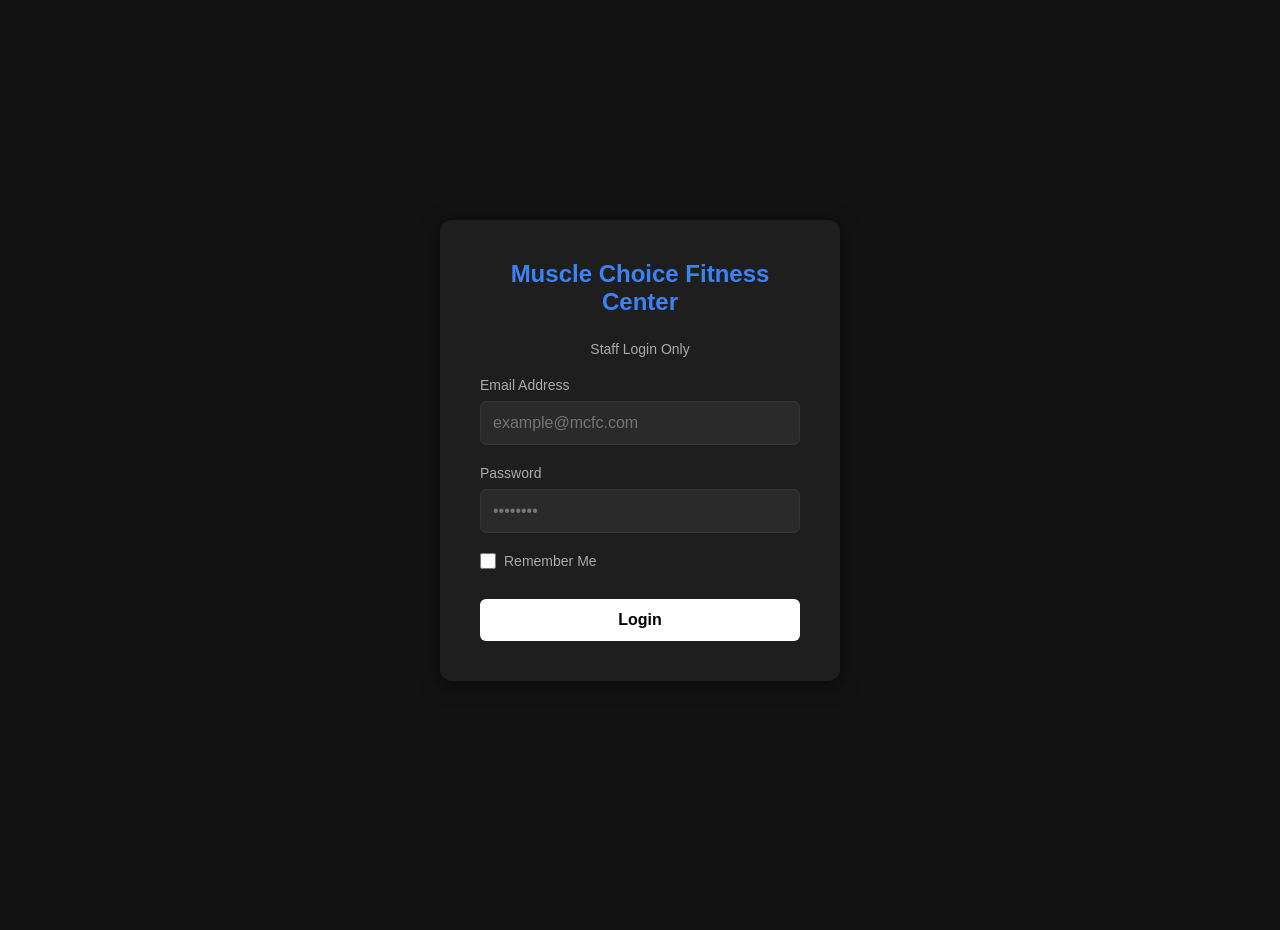
==== index.html @ f9712c8f "index.html" ====
<!DOCTYPE html>
<html lang="en">
<head>
    <meta charset="UTF-8">
    <meta name="viewport" content="width=device-width, initial-scale=1.0">
    <title>Muscle Choice Fitness Center</title>
    <style>
        :root {
            --bg-color: #121212;
            --card-bg: #1e1e1e;
            --accent-color: #3b82f6; /* Dampata nilpata kala (Blue) */
            --text-color: #ffffff;
            --text-muted: #aaaaaa;
            --border-color: #333333;
            --button-bg: #ffffff;
            --button-text: #000000;
            --danger-color: #991b1b;
        }

        * { box-sizing: border-box; margin: 0; padding: 0; font-family: 'Segoe UI', Tahoma, Geneva, Verdana, sans-serif; }
        body { background-color: var(--bg-color); color: var(--text-color); padding-bottom: 30px; }
        
        /* Login Page Styling */
        #login-page {
            display: flex; flex-direction: column; align-items: center; justify-content: center;
            height: 100vh; background-color: var(--bg-color);
        }
        .login-container {
            background-color: var(--card-bg); padding: 40px; border-radius: 12px;
            width: 100%; max-width: 400px; box-shadow: 0 4px 20px rgba(0,0,0,0.5); text-align: center;
        }
        .gym-title { color: var(--accent-color); font-size: 24px; font-weight: bold; margin-bottom: 25px; }
        .form-group { margin-bottom: 20px; text-align: left; position: relative; }
        .form-group label { display: block; margin-bottom: 8px; color: var(--text-muted); font-size: 14px; }
        .form-control {
            width: 100%; padding: 12px; background-color: #2a2a2a; border: 1px solid var(--border-color);
            border-radius: 6px; color: white; font-size: 16px;
        }
        
        /* Remember Me Styling */
        .remember-me-container {
            display: flex; align-items: center; gap: 8px; margin-bottom: 20px; text-align: left; cursor: pointer; user-select: none;
        }
        .remember-me-container input {
            accent-color: var(--accent-color); width: 16px; height: 16px; cursor: pointer;
        }
        .remember-me-container label {
            color: var(--text-muted); font-size: 14px; cursor: pointer;
        }

        .btn-block {
            width: 100%; padding: 12px; background-color: var(--button-bg); color: var(--button-text);
            border: none; border-radius: 6px; font-size: 16px; font-weight: bold; cursor: pointer; margin-top: 10px;
        }

        /* Main System Styling */
        #main-system { display: none; }
        header {
            background-color: var(--card-bg); padding: 15px 20px; display: flex;
            justify-content: space-between; align-items: center; border-bottom: 1px solid var(--border-color);
        }
        .nav-links button {
            background: none; border: none; color: var(--text-muted); font-size: 16px;
            margin-left: 20px; cursor: pointer; padding: 5px 10px;
        }
        .nav-links button.active { color: var(--accent-color); border-bottom: 2px solid var(--accent-color); font-weight: bold; }
        .logout-btn { color: #ff4d4d !important; }

        .container { max-width: 1200px; margin: 30px auto; padding: 0 20px; }
        .view-section { display: none; }
        .view-section.active { display: block; }

        /* Dashboard Grid */
        .dashboard-grid { display: grid; grid-template-columns: repeat(auto-fill, minmax(280px, 1fr)); gap: 20px; margin-top: 20px; }
        .dash-card { background-color: var(--card-bg); padding: 25px; border-radius: 10px; border: 1px solid var(--border-color); }
        .dash-card h3 { font-size: 15px; color: var(--text-muted); font-weight: 500; margin-bottom: 15px; }
        .dash-card .val { font-size: 32px; font-weight: bold; }

        /* Common Page UI */
        .page-header { display: flex; justify-content: space-between; align-items: center; margin-bottom: 20px; }
        .btn-primary { background-color: #222; color: white; border: 1px solid var(--border-color); padding: 10px 20px; border-radius: 6px; cursor: pointer; }
        .btn-primary:hover { background-color: #333; }
        
        /* Search Filters */
        .search-box { background-color: var(--card-bg); padding: 20px; border-radius: 10px; margin-bottom: 20px; display: flex; gap: 15px; flex-wrap: wrap; align-items: flex-end; }
        .search-box .filter-group { display: flex; flex-direction: column; gap: 8px; min-width: 200px; flex: 1; }
        .search-box .filter-group label { font-size: 14px; color: var(--text-muted); }
        .search-box input, .search-box select { padding: 10px; background-color: #2a2a2a; border: 1px solid var(--border-color); color: white; border-radius: 6px; width: 100%; }
        
        .btn-filter { background-color: #2a2a2a; color: white; border: 1px solid var(--border-color); padding: 10px 25px; border-radius: 6px; cursor: pointer; font-weight: bold; height: 40px; }
        .btn-filter:hover { background-color: #3a3a3a; }
        .btn-danger-block { width: 100%; padding: 12px; background-color: var(--danger-color); color: white; border: none; border-radius: 6px; font-size: 15px; font-weight: bold; cursor: pointer; margin-top: 10px; text-align: center; }
        .btn-danger-block:hover { background-color: #b91c1c; }

        /* Data Display Cards */
        .data-list { display: grid; grid-template-columns: repeat(auto-fill, minmax(340px, 1fr)); gap: 20px; margin-top: 20px; }
        .data-card { background-color: var(--card-bg); padding: 20px; border-radius: 10px; border: 1px solid var(--border-color); display: flex; gap: 15px; align-items: flex-start; }
        .data-card img { width: 90px; height: 115px; border-radius: 6px; object-fit: cover; background-color: #333; border: 1px solid var(--border-color); }
        .card-details { flex: 1; }
        
        .card-details h4.blue-title { font-size: 18px; margin-bottom: 8px; color: #60a5fa; font-weight: bold; } /* Nilpata kala */
        .data-card p { font-size: 14px; margin-bottom: 5px; color: #ffffff; }
        .data-card p b { font-weight: 600; color: #ffffff; }
        .data-card span { color: var(--text-muted); font-weight: normal; }
        
        .card-actions { display: flex; gap: 10px; margin-top: 12px; flex-wrap: wrap; }
        .btn-sm { padding: 6px 12px; font-size: 12px; font-weight: bold; border-radius: 4px; cursor: pointer; border: none; }
        .btn-edit { background-color: #333; color: white; border: 1px solid #555; }
        .btn-delete { background-color: var(--danger-color); color: white; }
        .btn-whatsapp { background-color: #25d366; color: white; } /* WhatsApp button color */

        /* Modal Popup */
        .modal { display: none; position: fixed; top: 0; left: 0; width: 100%; height: 100%; background: rgba(0,0,0,0.7); justify-content: center; align-items: center; z-index: 100; }
        .modal-content { background-color: var(--card-bg); padding: 30px; border-radius: 10px; width: 100%; max-width: 500px; max-height: 90vh; overflow-y: auto; }
        .modal-header { display: flex; justify-content: space-between; align-items: center; margin-bottom: 20px; }
        .close-modal { font-size: 24px; cursor: pointer; color: var(--text-muted); }

        /* Live Search Dropdown Suggestions */
        .search-results-box {
            position: absolute; top: 100%; left: 0; right: 0; background: #2a2a2a; 
            border: 1px solid var(--border-color); border-radius: 0 0 6px 6px; max-height: 150px; 
            overflow-y: auto; z-index: 10; display: none;
        }
        .search-item { padding: 10px; cursor: pointer; font-size: 14px; border-bottom: 1px solid #333; }
        .search-item:hover { background: var(--accent-color); color: white; }
    </style>
</head>
<body>

    <div id="login-page">
        <div class="login-container">
            <div class="gym-title">Muscle Choice Fitness Center</div>
            <p style="color: var(--text-muted); margin-bottom: 20px; font-size: 14px;">Staff Login Only</p>
            <div style="color: red; font-size: 14px; margin-bottom: 15px; display: none;" id="login-error">Invalid Email or Password!</div>
            
            <div class="form-group">
                <label>Email Address</label>
                <input type="email" id="login-email" class="form-control" placeholder="example@mcfc.com" required>
            </div>
            <div class="form-group">
                <label>Password</label>
                <input type="password" id="login-pass" class="form-control" placeholder="••••••••" required>
            </div>

            <div class="remember-me-container">
                <input type="checkbox" id="login-remember">
                <label for="login-remember">Remember Me</label>
            </div>

            <button class="btn-block" onclick="handleLogin()">Login</button>
        </div>
    </div>

    <div id="main-system">
        <header>
            <div style="font-weight: bold; font-size: 18px; color: var(--accent-color);">Muscle Choice Fitness Center</div>
            <div class="nav-links">
                <button onclick="switchView('dashboard')" id="nav-dashboard" class="active">Dashboard</button>
                <button onclick="switchView('customers')" id="nav-customers">Customers</button>
                <button onclick="switchView('memberships')" id="nav-memberships">Memberships</button>
                <button onclick="handleLogout()" class="logout-btn">Logout</button>
            </div>
        </header>

        <div class="container">
            
            <section id="view-dashboard" class="view-section active">
                <h2>Dashboard Overview</h2>
                <div class="dashboard-grid">
                    <div class="dash-card"><h3>Today's New Customers</h3><div class="val" id="dash-today-cust">0</div></div>
                    <div class="dash-card"><h3>Today's New Memberships</h3><div class="val" id="dash-today-mem">0</div></div>
                    <div class="dash-card"><h3>Today's Revenue</h3><div class="val">LKR <span id="dash-today-rev">0</span></div></div>
                    <div class="dash-card"><h3>This Month Customers</h3><div class="val" id="dash-month-cust">0</div></div>
                    <div class="dash-card"><h3>This Month Memberships</h3><div class="val" id="dash-month-mem">0</div></div>
                    <div class="dash-card"><h3>This Month Total Revenue</h3><div class="val">LKR <span id="dash-month-rev">0</span></div></div>
                    <div class="dash-card"><h3>Total Customers</h3><div class="val" id="dash-total-cust">0</div></div>
                    <div class="dash-card"><h3>Total Memberships</h3><div class="val" id="dash-total-mem">0</div></div>
                </div>
            </section>

            <section id="view-customers" class="view-section">
                <div class="page-header">
                    <h2>Customers Management</h2>
                    <button class="btn-primary" onclick="openCustomerModal()">+ Add a Customer</button>
                </div>
                <div class="search-box">
                    <div class="filter-group"><input type="text" id="search-cust-name" placeholder="Search by name..." oninput="filterCustomers()"></div>
                    <div class="filter-group"><input type="text" id="search-cust-phone" placeholder="Search by phone..." oninput="filterCustomers()"></div>
                </div>
                <div class="data-list" id="customer-list-container">
                    </div>
            </section>

            <section id="view-memberships" class="view-section">
                <div class="page-header">
                    <h2>Memberships</h2>
                    <button class="btn-primary" onclick="openMembershipModal()">Add a Membership</button>
                </div>
                
                <div class="search-box" style="flex-direction: column; align-items: stretch;">
                    <div style="display: flex; gap: 15px; flex-wrap: wrap; width: 100%;">
                        <div class="filter-group">
                            <label>Start Date :</label>
                            <input type="date" id="filter-mem-start">
                        </div>
                        <div class="filter-group">
                            <label>End Date :</label>
                            <input type="date" id="filter-mem-end">
                        </div>
                    </div>
                    <button class="btn-filter" style="margin-top: 10px;" onclick="filterMembershipsByDate()">Filter</button>
                    <button class="btn-danger-block" onclick="filterExpiredMemberships()">All Expired Memberships</button>
                </div>

                <div class="data-list" id="membership-list-container">
                    </div>
            </section>

        </div>
    </div>

    <div id="customerModal" class="modal">
        <div class="modal-content">
            <div class="modal-header">
                <h3 id="cust-modal-title">Add Customer</h3>
                <span class="close-modal" onclick="closeModal('customerModal')">&times;</span>
            </div>
            <form id="customerForm" onsubmit="saveCustomer(event)">
                <input type="hidden" id="cust-edit-id">
                <div class="form-group"><label>First Name *</label><input type="text" id="cust-fname" class="form-control" required></div>
                <div class="form-group"><label>Last Name *</label><input type="text" id="cust-lname" class="form-control" required></div>
                <div class="form-group"><label>Date of Birth</label><input type="date" id="cust-dob" class="form-control"></div>
                <div class="form-group"><label>Gender</label><select id="cust-gender" class="form-control"><option>Male</option><option>Female</option></select></div>
                <div class="form-group"><label>Email</label><input type="email" id="cust-email" class="form-control"></div>
                <div class="form-group"><label>Phone *</label><input type="text" id="cust-phone" class="form-control" required></div>
                <div class="form-group"><label>WhatsApp</label><input type="text" id="cust-whatsapp" class="form-control"></div>
                
                <div class="form-group">
                    <label>Upload Photo</label>
                    <input type="file" id="cust-photo" class="form-control" accept="image/*" onchange="previewImage(this)">
                    <input type="hidden" id="cust-photo-base64">
                </div>
                
                <div class="form-group"><label>Occupation</label><input type="text" id="cust-occupation" class="form-control"></div>
                <div class="form-group"><label>City</label><input type="text" id="cust-city" class="form-control"></div>
                <button type="submit" class="btn-block" id="cust-btn-text">Save Customer</button>
            </form>
        </div>
    </div>

    <div id="membershipModal" class="modal">
        <div class="modal-content">
            <div class="modal-header">
                <h3 id="mem-modal-title">Add Membership</h3>
                <span class="close-modal" onclick="closeModal('membershipModal')">&times;</span>
            </div>
            <form id="membershipForm" onsubmit="saveMembership(event)">
                <input type="hidden" id="mem-edit-id">
                
                <div class="form-group" id="mem-search-group">
                    <label>Search and Select Customer *</label>
                    <input type="text" id="mem-cust-search-input" class="form-control" placeholder="Type customer name or phone..." oninput="searchCustomerForMembership(this.value)" autocomplete="off">
                    <input type="hidden" id="mem-selected-cust-id">
                    <div id="search-suggestions" class="search-results-box"></div>
                </div>

                <div class="form-group" id="mem-edit-name-display" style="display: none;">
                    <label>Customer Name</label>
                    <input type="text" id="mem-readonly-name" class="form-control" readonly>
                </div>

                <div class="form-group">
                    <label>Membership Type *</label>
                    <select id="mem-type" class="form-control" required onchange="calculateEndDate()">
                        <option value="">Select a membership type</option>
                        <option value="Month">Month</option>
                        <option value="3 months">3 months</option>
                        <option value="6 months">6 months</option>
                        <option value="Annual">Annual</option>
                    </select>
                </div>
                <div class="form-group"><label>Start Date *</label><input type="date" id="mem-start-date" class="form-control" required onchange="calculateEndDate()"></div>
                <div class="form-group"><label>End Date (Auto Generated)</label><input type="date" id="mem-end-date" class="form-control" readonly></div>
                <div class="form-group"><label>Amount (LKR) *</label><input type="number" id="mem-amount" class="form-control" required></div>
                <div class="form-group">
                    <label>Payment Type *</label>
                    <select id="mem-payment" class="form-control" required>
                        <option value="Cash">Cash</option>
                        <option value="Card">Card</option>
                    </select>
                </div>
                <div class="form-group"><label>Notes (Optional)</label><textarea id="mem-notes" class="form-control" rows="2"></textarea></div>
                <button type="submit" class="btn-block" id="mem-btn-text">Save Membership</button>
            </form>
        </div>
    </div>

    <script>
        let customers = JSON.parse(localStorage.getItem('mcfc_customers')) || [];
        let memberships = JSON.parse(localStorage.getItem('mcfc_memberships')) || [];

        window.onload = function() {
            const rememberMe = localStorage.getItem('mcfc_remember_me');
            if (rememberMe === 'true') {
                document.getElementById('login-page').style.display = 'none';
                document.getElementById('main-system').style.display = 'block';
                initSystem();
            }
        };

        // Authentication & Remember Me
        function handleLogin() {
            const email = document.getElementById('login-email').value.trim();
            const pass = document.getElementById('login-pass').value;
            const isRememberChecked = document.getElementById('login-remember').checked;
            const errorDiv = document.getElementById('login-error');

            if (["Sanjeewa@mcfc.com", "Nadeera@mcfc.com"].includes(email) && pass === "mcfc@123") {
                if (isRememberChecked) localStorage.setItem('mcfc_remember_me', 'true');
                else localStorage.removeItem('mcfc_remember_me');
                document.getElementById('login-page').style.display = 'none';
                document.getElementById('main-system').style.display = 'block';
                initSystem();
            } else { errorDiv.style.display = 'block'; }
        }

        function handleLogout() {
            localStorage.removeItem('mcfc_remember_me');
            document.getElementById('login-page').style.display = 'flex';
            document.getElementById('main-system').style.display = 'none';
            document.getElementById('login-pass').value = '';
            document.getElementById('login-remember').checked = false;
        }

        // Navigation
        function switchView(viewName) {
            document.querySelectorAll('.view-section').forEach(sec => sec.classList.remove('active'));
            document.querySelectorAll('.nav-links button').forEach(btn => btn.classList.remove('active'));
            document.getElementById(`view-${viewName}`).classList.add('active');
            document.getElementById(`nav-${viewName}`).classList.add('active');
            if(viewName === 'dashboard') updateDashboard();
            if(viewName === 'memberships') renderMemberships(memberships);
        }

        // Auto End-Date
        function calculateEndDate() {
            const startDateVal = document.getElementById('mem-start-date').value;
            const type = document.getElementById('mem-type').value;
            const endDateInput = document.getElementById('mem-end-date');
            if (!startDateVal || !type) return;
            let startDate = new Date(startDateVal);
            if (type === "Month") startDate.setMonth(startDate.getMonth() + 1);
            else if (type === "3 months") startDate.setMonth(startDate.getMonth() + 3);
            else if (type === "6 months") startDate.setMonth(startDate.getMonth() + 6);
            else if (type === "Annual") startDate.setFullYear(startDate.getFullYear() + 1);
            endDateInput.value = startDate.toISOString().split('T')[0];
        }

        function openModal(id) { document.getElementById(id).style.display = 'flex'; }
        function closeModal(id) { 
            document.getElementById(id).style.display = 'none'; 
            if(id === 'customerModal') document.getElementById('customerForm').reset();
            if(id === 'membershipModal') document.getElementById('membershipForm').reset();
        }

        function openCustomerModal() {
            document.getElementById('cust-modal-title').innerText = "Add Customer";
            document.getElementById('cust-btn-text').innerText = "Save Customer";
            document.getElementById('cust-edit-id').value = "";
            openModal('customerModal');
        }

        function openMembershipModal() {
            document.getElementById('mem-modal-title').innerText = "Add Membership";
            document.getElementById('mem-btn-text').innerText = "Save Membership";
            document.getElementById('mem-edit-id').value = "";
            document.getElementById('mem-search-group').style.display = "block";
            document.getElementById('mem-edit-name-display').style.display = "none";
            document.getElementById('mem-cust-search-input').required = true;
            openModal('membershipModal');
        }

        function previewImage(input) {
            const file = input.files[0];
            if (file) {
                const reader = new FileReader();
                reader.onload = function(e) { document.getElementById('cust-photo-base64').value = e.target.result; }
                reader.readAsDataURL(file);
            }
        }

        // Customer Operations
        function saveCustomer(e) {
            e.preventDefault();
            const editId = document.getElementById('cust-edit-id').value;
            const photoBase64 = document.getElementById('cust-photo-base64').value;

            const customerData = {
                fname: document.getElementById('cust-fname').value,
                lname: document.getElementById('cust-lname').value,
                dob: document.getElementById('cust-dob').value,
                gender: document.getElementById('cust-gender').value,
                email: document.getElementById('cust-email').value,
                phone: document.getElementById('cust-phone').value,
                whatsapp: document.getElementById('cust-whatsapp').value,
                occupation: document.getElementById('cust-occupation').value,
                city: document.getElementById('cust-city').value,
            };

            if (editId) {
                let index = customers.findIndex(c => c.id === editId);
                customers[index] = { ...customers[index], ...customerData, photo: photoBase64 ? photoBase64 : customers[index].photo };
                
                // Update photo and name in existing memberships if changed
                memberships.forEach(m => {
                    if(m.customerUniqueId === editId) {
                        m.customerName = `${customerData.fname} ${customerData.lname}`;
                        m.customerPhoto = photoBase64 ? photoBase64 : m.customerPhoto;
                    }
                });
                localStorage.setItem('mcfc_memberships', JSON.stringify(memberships));
            } else {
                const newCust = {
                    id: 'CUST-' + Math.floor(1000 + Math.random() * 9000),
                    ...customerData,
                    photo: photoBase64 || '',
                    dateAdded: new Date().toISOString().split('T')[0]
                };
                customers.push(newCust);
            }
            localStorage.setItem('mcfc_customers', JSON.stringify(customers));
            closeModal('customerModal');
            renderCustomers(customers);
            renderMemberships(memberships);
        }

        function editCustomer(id) {
            const c = customers.find(cust => cust.id === id);
            if (!c) return;
            document.getElementById('cust-modal-title').innerText = "Edit Customer Details";
            document.getElementById('cust-btn-text').innerText = "Update Customer";
            document.getElementById('cust-edit-id').value = c.id;
            document.getElementById('cust-fname').value = c.fname;
            document.getElementById('cust-lname').value = c.lname;
            document.getElementById('cust-dob').value = c.dob;
            document.getElementById('cust-gender').value = c.gender;
            document.getElementById('cust-email').value = c.email;
            document.getElementById('cust-phone').value = c.phone;
            document.getElementById('cust-whatsapp').value = c.whatsapp;
            document.getElementById('cust-occupation').value = c.occupation;
            document.getElementById('cust-city').value = c.city;
            document.getElementById('cust-photo-base64').value = c.photo || '';
            openModal('customerModal');
        }

        function deleteCustomer(id) {
            if (confirm("Are you sure you want to delete this customer?")) {
                customers = customers.filter(c => c.id !== id);
                localStorage.setItem('mcfc_customers', JSON.stringify(customers));
                renderCustomers(customers);
            }
        }

        function renderCustomers(list) {
            const container = document.getElementById('customer-list-container');
            container.innerHTML = '';
            list.forEach(c => {
                const imgTag = c.photo ? `<img src="${c.photo}">` : `<img src="data:image/svg+xml;utf8,<svg xmlns='http://www.w3.org/2000/svg' width='100' height='100' viewBox='0 0 24 24' fill='gray'><path d='M12 12c2.21 0 4-1.79 4-4s-1.79-4-4-4-4 1.79-4 4 1.79 4 4 4zm0 2c-2.67 0-8 1.34-8 4v2h16v-2c0-2.66-5.33-4-8-4z'/></svg>">`;
                container.innerHTML += `
                    <div class="data-card">
                        ${imgTag}
                        <div class="card-details">
                            <h4>${c.fname} ${c.lname}</h4>
                            <p><span>ID:</span> ${c.id} | <span>Added:</span> ${c.dateAdded}</p>
                            <p><span>Phone:</span> ${c.phone}</p>
                            <p><span>WhatsApp:</span> ${c.whatsapp || 'N/A'}</p>
                            <p><span>Email:</span> ${c.email || 'N/A'}</p>
                            <p><span>City:</span> ${c.city || 'N/A'}</p>
                            <div class="card-actions">
                                <button class="btn-sm btn-edit" onclick="editCustomer('${c.id}')">Edit</button>
                                <button class="btn-sm btn-delete" onclick="deleteCustomer('${c.id}')">Delete</button>
                            </div>
                        </div>
                    </div>`;
            });
        }

        function filterCustomers() {
            const nameQ = document.getElementById('search-cust-name').value.toLowerCase();
            const phoneQ = document.getElementById('search-cust-phone').value;
            const filtered = customers.filter(c => (`${c.fname} ${c.lname}`.toLowerCase().includes(nameQ)) && (c.phone.includes(phoneQ)));
            renderCustomers(filtered);
        }

        // Membership Search Logic
        function searchCustomerForMembership(val) {
            const box = document.getElementById('search-suggestions');
            if (val.length < 1) { box.style.display = 'none'; return; }
            const matches = customers.filter(c => `${c.fname} ${c.lname}`.toLowerCase().includes(val.toLowerCase()) || c.phone.includes(val));
            if(matches.length > 0) {
                box.innerHTML = '';
                matches.forEach(c => {
                    box.innerHTML += `<div class="search-item" onclick="selectCustomerForMembership('${c.id}', '${c.fname} ${c.lname} (${c.phone})')">${c.fname} ${c.lname} - ${c.phone}</div>`;
                });
                box.style.display = 'block';
            } else { box.style.display = 'none'; }
        }

        function selectCustomerForMembership(id, text) {
            document.getElementById('mem-cust-search-input').value = text;
            document.getElementById('mem-selected-cust-id').value = id;
            document.getElementById('search-suggestions').style.display = 'none';
        }

        // Membership Operations (Add / Edit / Delete)
        function saveMembership(e) {
            e.preventDefault();
            const editId = document.getElementById('mem-edit-id').value;

            if (editId) {
                let index = memberships.findIndex(m => m.id == editId);
                if (index !== -1) {
                    memberships[index].type = document.getElementById('mem-type').value;
                    memberships[index].startDate = document.getElementById('mem-start-date').value;
                    memberships[index].endDate = document.getElementById('mem-end-date').value;
                    memberships[index].amount = parseFloat(document.getElementById('mem-amount').value);
                    memberships[index].payment = document.getElementById('mem-payment').value;
                    memberships[index].notes = document.getElementById('mem-notes').value;
                }
            } else {
                const custId = document.getElementById('mem-selected-cust-id').value;
                const customer = customers.find(c => c.id === custId);
                if(!customer) { alert("Please select a valid customer from search!"); return; }

                // Wenascoma 2: Parana membership eka thiyenawanam eka filter karala nathi karala dagnnawa aluth eka danna kalin
                memberships = memberships.filter(m => m.customerUniqueId !== customer.id);

                const newMem = {
                    id: 'MEM-' + Math.floor(1000 + Math.random() * 9000),
                    customerUniqueId: customer.id,
                    customerName: `${customer.fname} ${customer.lname}`,
                    customerPhoto: customer.photo || '',
                    customerPhone: customer.phone, // Message yawanna save karagannawa
                    type: document.getElementById('mem-type').value,
                    startDate: document.getElementById('mem-start-date').value,
                    endDate: document.getElementById('mem-end-date').value,
                    amount: parseFloat(document.getElementById('mem-amount').value),
                    payment: document.getElementById('mem-payment').value,
                    notes: document.getElementById('mem-notes').value,
                    dateAdded: new Date().toISOString().split('T')[0]
                };
                memberships.push(newMem);
            }
            localStorage.setItem('mcfc_memberships', JSON.stringify(memberships));
            closeModal('membershipModal');
            renderMemberships(memberships);
        }

        function editMembership(id) {
            const m = memberships.find(mem => mem.id === id);
            if (!m) return;
            document.getElementById('mem-modal-title').innerText = "Edit Membership Details";
            document.getElementById('mem-btn-text').innerText = "Update Membership";
            document.getElementById('mem-edit-id').value = m.id;
            
            document.getElementById('mem-search-group').style.display = "none";
            document.getElementById('mem-cust-search-input').required = false;
            document.getElementById('mem-edit-name-display').style.display = "block";
            document.getElementById('mem-readonly-name').value = m.customerName;

            document.getElementById('mem-type').value = m.type;
            document.getElementById('mem-start-date').value = m.startDate;
            document.getElementById('mem-end-date').value = m.endDate;
            document.getElementById('mem-amount').value = m.amount;
            document.getElementById('mem-payment').value = m.payment;
            document.getElementById('mem-notes').value = m.notes || '';
            openModal('membershipModal');
        }

        function deleteMembership(id) {
            if (confirm("Are you sure you want to delete this membership record?")) {
                memberships = memberships.filter(m => m.id !== id);
                localStorage.setItem('mcfc_memberships', JSON.stringify(memberships));
                renderMemberships(memberships);
            }
        }

        // Wenascoma 1: WhatsApp automated message helper logic
        function sendRenewMessage(id) {
            const m = memberships.find(mem => mem.id === id);
            if(!m) return;

            // Customer find karagannawa custom notification hadanna
            const customer = customers.find(c => c.id === m.customerUniqueId);
            const targetPhone = customer && customer.whatsapp ? customer.whatsapp : (m.customerPhone || '');
            
            const message = `Hello ${m.customerName},\n\nYour Muscle Choice Fitness Center membership (${m.type}) has expired on ${m.endDate}.\n\nPlease visit the gym center to renew your membership.\nThank you!`;
            const encodedMessage = encodeURIComponent(message);
            
            // Oyage WhatsApp ekata message eka text ekak widiyata open wenawa
            window.open(`https://wa.me/?text=${encodedMessage}`, '_blank');
        }

        function renderMemberships(list) {
            const container = document.getElementById('membership-list-container');
            container.innerHTML = '';
            
            const todayStr = new Date().toISOString().split('T')[0];

            list.forEach(m => {
                const isExpired = m.endDate < todayStr;
                const statusBadge = isExpired 
                    ? `<span style="color: #ff4d4d; font-weight: bold;">[EXPIRED]</span>` 
                    : `<span style="color: #4ade80; font-weight: bold;">[ACTIVE]</span>`;

                const imgTag = m.customerPhoto ? `<img src="${m.customerPhoto}">` : `<img src="data:image/svg+xml;utf8,<svg xmlns='http://www.w3.org/2000/svg' width='100' height='100' viewBox='0 0 24 24' fill='gray'><path d='M12 12c2.21 0 4-1.79 4-4s-1.79-4-4-4-4 1.79-4 4 1.79 4 4 4zm0 2c-2.67 0-8 1.34-8 4v2h16v-2c0-2.66-5.33-4-8-4z'/></svg>">`;
                
                // Expired nam pamanak WhatsApp share button eka hadanawa
                const whatsappBtn = isExpired 
                    ? `<button class="btn-sm btn-whatsapp" onclick="sendRenewMessage('${m.id}')">Send Renew Message</button>` 
                    : '';

                container.innerHTML += `
                    <div class="data-card" style="${isExpired ? 'border-color: var(--danger-color);' : ''}">
                        ${imgTag}
                        <div class="card-details">
                            <h4 class="blue-title">${m.customerName} ${statusBadge}</h4>
                            <p><span>Mem ID:</span> ${m.id} | <span>Cust ID:</span> ${m.customerUniqueId}</p>
                            <p><span>Type:</span> <b>${m.type}</b></p>
                            <p><span>Duration:</span> ${m.startDate} <b>to</b> ${m.endDate}</p>
                            <p><span>Amount:</span> LKR ${m.amount.toLocaleString()} (${m.payment})</p>
                            <p><span>Notes:</span> ${m.notes || 'None'}</p>
                            <div class="card-actions">
                                <button class="btn-sm btn-edit" onclick="editMembership('${m.id}')">Edit</button>
                                <button class="btn-sm btn-delete" onclick="deleteMembership('${m.id}')">Delete</button>
                                ${whatsappBtn}
                            </div>
                        </div>
                    </div>`;
            });
        }

        // Filtering Memberships
        function filterMembershipsByDate() {
            const startVal = document.getElementById('filter-mem-start').value;
            const endVal = document.getElementById('filter-mem-end').value;
            
            if(!startVal || !endVal) {
                alert("Please select both Start and End dates to filter!");
                return;
            }

            const filtered = memberships.filter(m => m.startDate >= startVal && m.endDate <= endVal);
            renderMemberships(filtered);
        }

        function filterExpiredMemberships() {
            const todayStr = new Date().toISOString().split('T')[0];
            const filtered = memberships.filter(m => m.endDate < todayStr);
            renderMemberships(filtered);
        }

        // Dashboard Calculation Logic
        function updateDashboard() {
            const todayStr = new Date().toISOString().split('T')[0];
            const thisMonthPrefix = todayStr.substring(0, 7); // Format: YYYY-MM

            // 1. New Customers Calculations
            const todayCust = customers.filter(c => c.dateAdded === todayStr).length;
            const monthCust = customers.filter(c => c.dateAdded && c.dateAdded.startsWith(thisMonthPrefix)).length;

            // 2. Memberships & Revenue Calculations
            let todayMemCount = 0;
            let todayRevSum = 0;
            let monthMemCount = 0;
            let monthRevSum = 0;

            memberships.forEach(m => {
                if(m.dateAdded === todayStr) {
                    todayMemCount++;
                    todayRevSum += m.amount;
                }
                if(m.dateAdded && m.dateAdded.startsWith(thisMonthPrefix)) {
                    monthMemCount++;
                    monthRevSum += m.amount;
                }
            });

            // 3. Update DOM Elements
            document.getElementById('dash-today-cust').innerText = todayCust;
            document.getElementById('dash-today-mem').innerText = todayMemCount;
            document.getElementById('dash-today-rev').innerText = todayRevSum.toLocaleString();

            document.getElementById('dash-month-cust').innerText = monthCust;
            document.getElementById('dash-month-mem').innerText = monthMemCount;
            document.getElementById('dash-month-rev').innerText = monthRevSum.toLocaleString();

            document.getElementById('dash-total-cust').innerText = customers.length;
            document.getElementById('dash-total-mem').innerText = memberships.length;
        }

        // System Initialization
        function initSystem() {
            renderCustomers(customers);
            renderMemberships(memberships);
            updateDashboard();
        }
    </script>
</body>
</html>
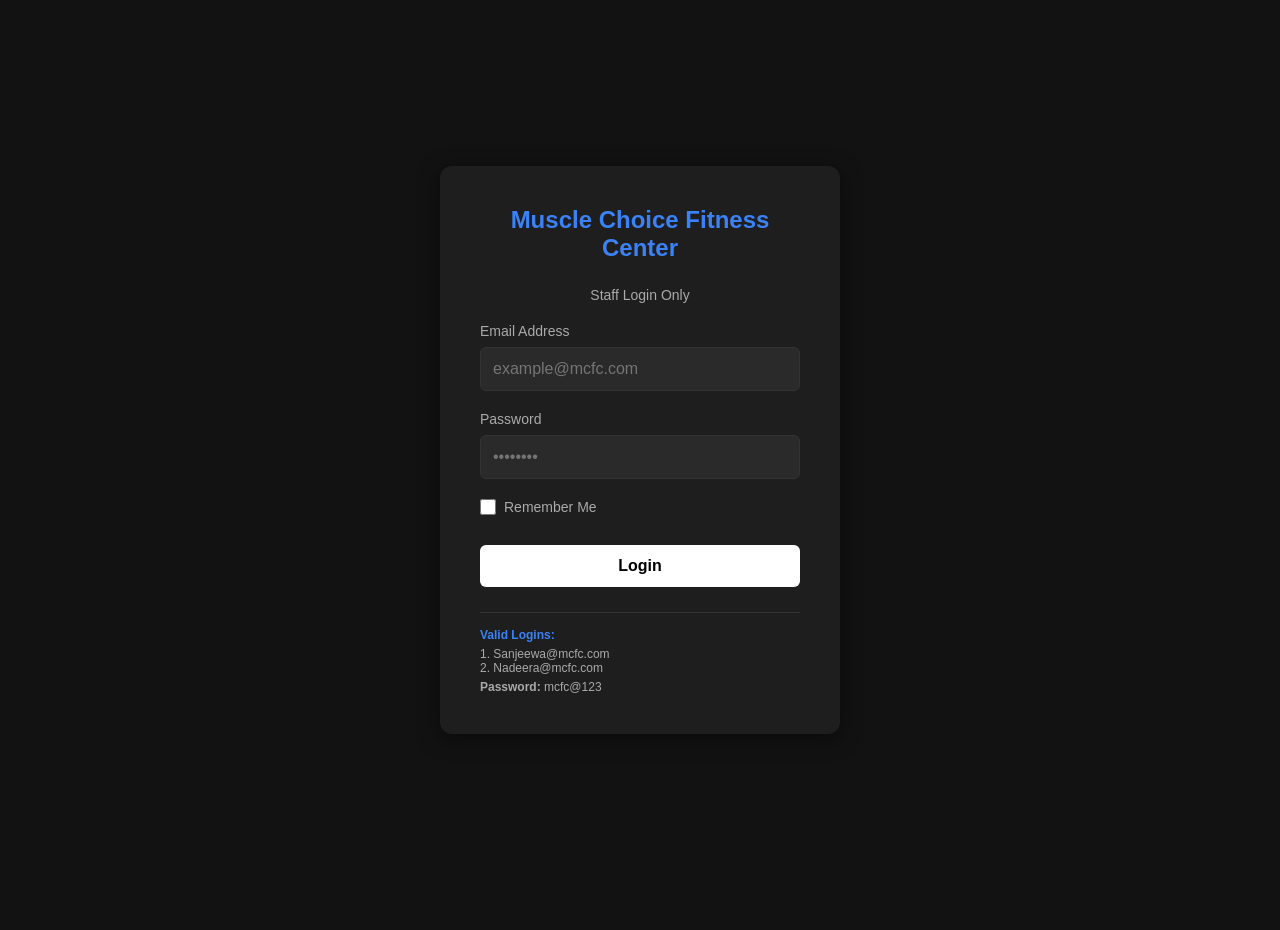
==== commit 43e17713: "index.html" ====
--- a/index.html
+++ b/index.html
@@ -8,7 +8,7 @@
         :root {
             --bg-color: #121212;
             --card-bg: #1e1e1e;
-            --accent-color: #3b82f6; /* Dampata nilpata kala (Blue) */
+            --accent-color: #3b82f6; 
             --text-color: #ffffff;
             --text-muted: #aaaaaa;
             --border-color: #333333;
@@ -98,7 +98,7 @@
         .data-card img { width: 90px; height: 115px; border-radius: 6px; object-fit: cover; background-color: #333; border: 1px solid var(--border-color); }
         .card-details { flex: 1; }
         
-        .card-details h4.blue-title { font-size: 18px; margin-bottom: 8px; color: #60a5fa; font-weight: bold; } /* Nilpata kala */
+        .card-details h4 { font-size: 18px; margin-bottom: 8px; color: #60a5fa; font-weight: bold; } 
         .data-card p { font-size: 14px; margin-bottom: 5px; color: #ffffff; }
         .data-card p b { font-weight: 600; color: #ffffff; }
         .data-card span { color: var(--text-muted); font-weight: normal; }
@@ -107,7 +107,7 @@
         .btn-sm { padding: 6px 12px; font-size: 12px; font-weight: bold; border-radius: 4px; cursor: pointer; border: none; }
         .btn-edit { background-color: #333; color: white; border: 1px solid #555; }
         .btn-delete { background-color: var(--danger-color); color: white; }
-        .btn-whatsapp { background-color: #25d366; color: white; } /* WhatsApp button color */
+        .btn-whatsapp { background-color: #25d366; color: white; } 
 
         /* Modal Popup */
         .modal { display: none; position: fixed; top: 0; left: 0; width: 100%; height: 100%; background: rgba(0,0,0,0.7); justify-content: center; align-items: center; z-index: 100; }
@@ -148,6 +148,14 @@
             </div>
 
             <button class="btn-block" onclick="handleLogin()">Login</button>
+
+            <!-- Login Details Displayed for Convenience -->
+            <div style="margin-top: 25px; padding-top: 15px; border-top: 1px solid #333; text-align: left; color: var(--text-muted); font-size: 12px;">
+                <p style="font-weight: bold; margin-bottom: 5px; color: var(--accent-color);">Valid Logins:</p>
+                <p>1. Sanjeewa@mcfc.com</p>
+                <p>2. Nadeera@mcfc.com</p>
+                <p style="margin-top: 5px;"><b>Password:</b> mcfc@123</p>
+            </div>
         </div>
     </div>
 
@@ -187,8 +195,7 @@
                     <div class="filter-group"><input type="text" id="search-cust-name" placeholder="Search by name..." oninput="filterCustomers()"></div>
                     <div class="filter-group"><input type="text" id="search-cust-phone" placeholder="Search by phone..." oninput="filterCustomers()"></div>
                 </div>
-                <div class="data-list" id="customer-list-container">
-                    </div>
+                <div class="data-list" id="customer-list-container"></div>
             </section>
 
             <section id="view-memberships" class="view-section">
@@ -212,13 +219,13 @@
                     <button class="btn-danger-block" onclick="filterExpiredMemberships()">All Expired Memberships</button>
                 </div>
 
-                <div class="data-list" id="membership-list-container">
-                    </div>
+                <div class="data-list" id="membership-list-container"></div>
             </section>
 
         </div>
     </div>
 
+    <!-- Customer Modal -->
     <div id="customerModal" class="modal">
         <div class="modal-content">
             <div class="modal-header">
@@ -234,13 +241,11 @@
                 <div class="form-group"><label>Email</label><input type="email" id="cust-email" class="form-control"></div>
                 <div class="form-group"><label>Phone *</label><input type="text" id="cust-phone" class="form-control" required></div>
                 <div class="form-group"><label>WhatsApp</label><input type="text" id="cust-whatsapp" class="form-control"></div>
-                
                 <div class="form-group">
                     <label>Upload Photo</label>
                     <input type="file" id="cust-photo" class="form-control" accept="image/*" onchange="previewImage(this)">
                     <input type="hidden" id="cust-photo-base64">
                 </div>
-                
                 <div class="form-group"><label>Occupation</label><input type="text" id="cust-occupation" class="form-control"></div>
                 <div class="form-group"><label>City</label><input type="text" id="cust-city" class="form-control"></div>
                 <button type="submit" class="btn-block" id="cust-btn-text">Save Customer</button>
@@ -248,6 +253,7 @@
         </div>
     </div>
 
+    <!-- Membership Modal -->
     <div id="membershipModal" class="modal">
         <div class="modal-content">
             <div class="modal-header">
@@ -296,6 +302,7 @@
     </div>
 
     <script>
+        // Load data or initialize empty arrays
         let customers = JSON.parse(localStorage.getItem('mcfc_customers')) || [];
         let memberships = JSON.parse(localStorage.getItem('mcfc_memberships')) || [];
 
@@ -308,20 +315,33 @@
             }
         };
 
-        // Authentication & Remember Me
+        function initSystem() {
+            updateDashboard();
+            renderCustomers(customers);
+            renderMemberships(memberships);
+        }
+
+        // --- FIXED LOGIN FUNCTION ---
         function handleLogin() {
             const email = document.getElementById('login-email').value.trim();
             const pass = document.getElementById('login-pass').value;
             const isRememberChecked = document.getElementById('login-remember').checked;
             const errorDiv = document.getElementById('login-error');
 
+            // Checking the valid usernames and passwords
             if (["Sanjeewa@mcfc.com", "Nadeera@mcfc.com"].includes(email) && pass === "mcfc@123") {
-                if (isRememberChecked) localStorage.setItem('mcfc_remember_me', 'true');
-                else localStorage.removeItem('mcfc_remember_me');
+                errorDiv.style.display = 'none';
+                if (isRememberChecked) {
+                    localStorage.setItem('mcfc_remember_me', 'true');
+                } else {
+                    localStorage.removeItem('mcfc_remember_me');
+                }
                 document.getElementById('login-page').style.display = 'none';
                 document.getElementById('main-system').style.display = 'block';
                 initSystem();
-            } else { errorDiv.style.display = 'block'; }
+            } else { 
+                errorDiv.style.display = 'block'; 
+            }
         }
 
         function handleLogout() {
@@ -332,41 +352,38 @@
             document.getElementById('login-remember').checked = false;
         }
 
-        // Navigation
         function switchView(viewName) {
             document.querySelectorAll('.view-section').forEach(sec => sec.classList.remove('active'));
             document.querySelectorAll('.nav-links button').forEach(btn => btn.classList.remove('active'));
             document.getElementById(`view-${viewName}`).classList.add('active');
             document.getElementById(`nav-${viewName}`).classList.add('active');
+            
             if(viewName === 'dashboard') updateDashboard();
             if(viewName === 'memberships') renderMemberships(memberships);
-        }
-
-        // Auto End-Date
+            if(viewName === 'customers') renderCustomers(customers);
+        }
+
         function calculateEndDate() {
             const startDateVal = document.getElementById('mem-start-date').value;
             const type = document.getElementById('mem-type').value;
             const endDateInput = document.getElementById('mem-end-date');
             if (!startDateVal || !type) return;
+            
             let startDate = new Date(startDateVal);
             if (type === "Month") startDate.setMonth(startDate.getMonth() + 1);
             else if (type === "3 months") startDate.setMonth(startDate.getMonth() + 3);
             else if (type === "6 months") startDate.setMonth(startDate.getMonth() + 6);
             else if (type === "Annual") startDate.setFullYear(startDate.getFullYear() + 1);
+            
             endDateInput.value = startDate.toISOString().split('T')[0];
         }
 
-        function openModal(id) { document.getElementById(id).style.display = 'flex'; }
-        function closeModal(id) { 
-            document.getElementById(id).style.display = 'none'; 
-            if(id === 'customerModal') document.getElementById('customerForm').reset();
-            if(id === 'membershipModal') document.getElementById('membershipForm').reset();
-        }
-
+        // --- MODAL FUNCTIONS FIXED & COMPLETED ---
         function openCustomerModal() {
             document.getElementById('cust-modal-title').innerText = "Add Customer";
             document.getElementById('cust-btn-text').innerText = "Save Customer";
             document.getElementById('cust-edit-id').value = "";
+            document.getElementById('customerForm').reset();
             openModal('customerModal');
         }
 
@@ -376,335 +393,35 @@
             document.getElementById('mem-edit-id').value = "";
             document.getElementById('mem-search-group').style.display = "block";
             document.getElementById('mem-edit-name-display').style.display = "none";
-            document.getElementById('mem-cust-search-input').required = true;
+            document.getElementById('membershipForm').reset();
             openModal('membershipModal');
         }
 
-        function previewImage(input) {
-            const file = input.files[0];
-            if (file) {
-                const reader = new FileReader();
-                reader.onload = function(e) { document.getElementById('cust-photo-base64').value = e.target.result; }
-                reader.readAsDataURL(file);
+        function openModal(id) { document.getElementById(id).style.display = 'flex'; }
+        
+        function closeModal(id) { 
+            document.getElementById(id).style.display = 'none'; 
+            if(id === 'customerModal') document.getElementById('customerForm').reset();
+            if(id === 'membershipModal') {
+                document.getElementById('membershipForm').reset();
+                document.getElementById('search-suggestions').style.display = 'none';
             }
         }
 
-        // Customer Operations
-        function saveCustomer(e) {
-            e.preventDefault();
-            const editId = document.getElementById('cust-edit-id').value;
-            const photoBase64 = document.getElementById('cust-photo-base64').value;
-
-            const customerData = {
-                fname: document.getElementById('cust-fname').value,
-                lname: document.getElementById('cust-lname').value,
-                dob: document.getElementById('cust-dob').value,
-                gender: document.getElementById('cust-gender').value,
-                email: document.getElementById('cust-email').value,
-                phone: document.getElementById('cust-phone').value,
-                whatsapp: document.getElementById('cust-whatsapp').value,
-                occupation: document.getElementById('cust-occupation').value,
-                city: document.getElementById('cust-city').value,
-            };
-
-            if (editId) {
-                let index = customers.findIndex(c => c.id === editId);
-                customers[index] = { ...customers[index], ...customerData, photo: photoBase64 ? photoBase64 : customers[index].photo };
-                
-                // Update photo and name in existing memberships if changed
-                memberships.forEach(m => {
-                    if(m.customerUniqueId === editId) {
-                        m.customerName = `${customerData.fname} ${customerData.lname}`;
-                        m.customerPhoto = photoBase64 ? photoBase64 : m.customerPhoto;
-                    }
-                });
-                localStorage.setItem('mcfc_memberships', JSON.stringify(memberships));
-            } else {
-                const newCust = {
-                    id: 'CUST-' + Math.floor(1000 + Math.random() * 9000),
-                    ...customerData,
-                    photo: photoBase64 || '',
-                    dateAdded: new Date().toISOString().split('T')[0]
-                };
-                customers.push(newCust);
-            }
-            localStorage.setItem('mcfc_customers', JSON.stringify(customers));
-            closeModal('customerModal');
-            renderCustomers(customers);
-            renderMemberships(memberships);
-        }
-
-        function editCustomer(id) {
-            const c = customers.find(cust => cust.id === id);
-            if (!c) return;
-            document.getElementById('cust-modal-title').innerText = "Edit Customer Details";
-            document.getElementById('cust-btn-text').innerText = "Update Customer";
-            document.getElementById('cust-edit-id').value = c.id;
-            document.getElementById('cust-fname').value = c.fname;
-            document.getElementById('cust-lname').value = c.lname;
-            document.getElementById('cust-dob').value = c.dob;
-            document.getElementById('cust-gender').value = c.gender;
-            document.getElementById('cust-email').value = c.email;
-            document.getElementById('cust-phone').value = c.phone;
-            document.getElementById('cust-whatsapp').value = c.whatsapp;
-            document.getElementById('cust-occupation').value = c.occupation;
-            document.getElementById('cust-city').value = c.city;
-            document.getElementById('cust-photo-base64').value = c.photo || '';
-            openModal('customerModal');
-        }
-
-        function deleteCustomer(id) {
-            if (confirm("Are you sure you want to delete this customer?")) {
-                customers = customers.filter(c => c.id !== id);
-                localStorage.setItem('mcfc_customers', JSON.stringify(customers));
-                renderCustomers(customers);
-            }
-        }
-
-        function renderCustomers(list) {
-            const container = document.getElementById('customer-list-container');
-            container.innerHTML = '';
-            list.forEach(c => {
-                const imgTag = c.photo ? `<img src="${c.photo}">` : `<img src="data:image/svg+xml;utf8,<svg xmlns='http://www.w3.org/2000/svg' width='100' height='100' viewBox='0 0 24 24' fill='gray'><path d='M12 12c2.21 0 4-1.79 4-4s-1.79-4-4-4-4 1.79-4 4 1.79 4 4 4zm0 2c-2.67 0-8 1.34-8 4v2h16v-2c0-2.66-5.33-4-8-4z'/></svg>">`;
-                container.innerHTML += `
-                    <div class="data-card">
-                        ${imgTag}
-                        <div class="card-details">
-                            <h4>${c.fname} ${c.lname}</h4>
-                            <p><span>ID:</span> ${c.id} | <span>Added:</span> ${c.dateAdded}</p>
-                            <p><span>Phone:</span> ${c.phone}</p>
-                            <p><span>WhatsApp:</span> ${c.whatsapp || 'N/A'}</p>
-                            <p><span>Email:</span> ${c.email || 'N/A'}</p>
-                            <p><span>City:</span> ${c.city || 'N/A'}</p>
-                            <div class="card-actions">
-                                <button class="btn-sm btn-edit" onclick="editCustomer('${c.id}')">Edit</button>
-                                <button class="btn-sm btn-delete" onclick="deleteCustomer('${c.id}')">Delete</button>
-                            </div>
-                        </div>
-                    </div>`;
-            });
-        }
-
-        function filterCustomers() {
-            const nameQ = document.getElementById('search-cust-name').value.toLowerCase();
-            const phoneQ = document.getElementById('search-cust-phone').value;
-            const filtered = customers.filter(c => (`${c.fname} ${c.lname}`.toLowerCase().includes(nameQ)) && (c.phone.includes(phoneQ)));
-            renderCustomers(filtered);
-        }
-
-        // Membership Search Logic
-        function searchCustomerForMembership(val) {
-            const box = document.getElementById('search-suggestions');
-            if (val.length < 1) { box.style.display = 'none'; return; }
-            const matches = customers.filter(c => `${c.fname} ${c.lname}`.toLowerCase().includes(val.toLowerCase()) || c.phone.includes(val));
-            if(matches.length > 0) {
-                box.innerHTML = '';
-                matches.forEach(c => {
-                    box.innerHTML += `<div class="search-item" onclick="selectCustomerForMembership('${c.id}', '${c.fname} ${c.lname} (${c.phone})')">${c.fname} ${c.lname} - ${c.phone}</div>`;
-                });
-                box.style.display = 'block';
-            } else { box.style.display = 'none'; }
-        }
-
-        function selectCustomerForMembership(id, text) {
-            document.getElementById('mem-cust-search-input').value = text;
-            document.getElementById('mem-selected-cust-id').value = id;
-            document.getElementById('search-suggestions').style.display = 'none';
-        }
-
-        // Membership Operations (Add / Edit / Delete)
-        function saveMembership(e) {
-            e.preventDefault();
-            const editId = document.getElementById('mem-edit-id').value;
-
-            if (editId) {
-                let index = memberships.findIndex(m => m.id == editId);
-                if (index !== -1) {
-                    memberships[index].type = document.getElementById('mem-type').value;
-                    memberships[index].startDate = document.getElementById('mem-start-date').value;
-                    memberships[index].endDate = document.getElementById('mem-end-date').value;
-                    memberships[index].amount = parseFloat(document.getElementById('mem-amount').value);
-                    memberships[index].payment = document.getElementById('mem-payment').value;
-                    memberships[index].notes = document.getElementById('mem-notes').value;
-                }
-            } else {
-                const custId = document.getElementById('mem-selected-cust-id').value;
-                const customer = customers.find(c => c.id === custId);
-                if(!customer) { alert("Please select a valid customer from search!"); return; }
-
-                // Wenascoma 2: Parana membership eka thiyenawanam eka filter karala nathi karala dagnnawa aluth eka danna kalin
-                memberships = memberships.filter(m => m.customerUniqueId !== customer.id);
-
-                const newMem = {
-                    id: 'MEM-' + Math.floor(1000 + Math.random() * 9000),
-                    customerUniqueId: customer.id,
-                    customerName: `${customer.fname} ${customer.lname}`,
-                    customerPhoto: customer.photo || '',
-                    customerPhone: customer.phone, // Message yawanna save karagannawa
-                    type: document.getElementById('mem-type').value,
-                    startDate: document.getElementById('mem-start-date').value,
-                    endDate: document.getElementById('mem-end-date').value,
-                    amount: parseFloat(document.getElementById('mem-amount').value),
-                    payment: document.getElementById('mem-payment').value,
-                    notes: document.getElementById('mem-notes').value,
-                    dateAdded: new Date().toISOString().split('T')[0]
-                };
-                memberships.push(newMem);
-            }
-            localStorage.setItem('mcfc_memberships', JSON.stringify(memberships));
-            closeModal('membershipModal');
-            renderMemberships(memberships);
-        }
-
-        function editMembership(id) {
-            const m = memberships.find(mem => mem.id === id);
-            if (!m) return;
-            document.getElementById('mem-modal-title').innerText = "Edit Membership Details";
-            document.getElementById('mem-btn-text').innerText = "Update Membership";
-            document.getElementById('mem-edit-id').value = m.id;
-            
-            document.getElementById('mem-search-group').style.display = "none";
-            document.getElementById('mem-cust-search-input').required = false;
-            document.getElementById('mem-edit-name-display').style.display = "block";
-            document.getElementById('mem-readonly-name').value = m.customerName;
-
-            document.getElementById('mem-type').value = m.type;
-            document.getElementById('mem-start-date').value = m.startDate;
-            document.getElementById('mem-end-date').value = m.endDate;
-            document.getElementById('mem-amount').value = m.amount;
-            document.getElementById('mem-payment').value = m.payment;
-            document.getElementById('mem-notes').value = m.notes || '';
-            openModal('membershipModal');
-        }
-
-        function deleteMembership(id) {
-            if (confirm("Are you sure you want to delete this membership record?")) {
-                memberships = memberships.filter(m => m.id !== id);
-                localStorage.setItem('mcfc_memberships', JSON.stringify(memberships));
-                renderMemberships(memberships);
-            }
-        }
-
-        // Wenascoma 1: WhatsApp automated message helper logic
-        function sendRenewMessage(id) {
-            const m = memberships.find(mem => mem.id === id);
-            if(!m) return;
-
-            // Customer find karagannawa custom notification hadanna
-            const customer = customers.find(c => c.id === m.customerUniqueId);
-            const targetPhone = customer && customer.whatsapp ? customer.whatsapp : (m.customerPhone || '');
-            
-            const message = `Hello ${m.customerName},\n\nYour Muscle Choice Fitness Center membership (${m.type}) has expired on ${m.endDate}.\n\nPlease visit the gym center to renew your membership.\nThank you!`;
-            const encodedMessage = encodeURIComponent(message);
-            
-            // Oyage WhatsApp ekata message eka text ekak widiyata open wenawa
-            window.open(`https://wa.me/?text=${encodedMessage}`, '_blank');
-        }
-
-        function renderMemberships(list) {
-            const container = document.getElementById('membership-list-container');
-            container.innerHTML = '';
-            
-            const todayStr = new Date().toISOString().split('T')[0];
-
-            list.forEach(m => {
-                const isExpired = m.endDate < todayStr;
-                const statusBadge = isExpired 
-                    ? `<span style="color: #ff4d4d; font-weight: bold;">[EXPIRED]</span>` 
-                    : `<span style="color: #4ade80; font-weight: bold;">[ACTIVE]</span>`;
-
-                const imgTag = m.customerPhoto ? `<img src="${m.customerPhoto}">` : `<img src="data:image/svg+xml;utf8,<svg xmlns='http://www.w3.org/2000/svg' width='100' height='100' viewBox='0 0 24 24' fill='gray'><path d='M12 12c2.21 0 4-1.79 4-4s-1.79-4-4-4-4 1.79-4 4 1.79 4 4 4zm0 2c-2.67 0-8 1.34-8 4v2h16v-2c0-2.66-5.33-4-8-4z'/></svg>">`;
-                
-                // Expired nam pamanak WhatsApp share button eka hadanawa
-                const whatsappBtn = isExpired 
-                    ? `<button class="btn-sm btn-whatsapp" onclick="sendRenewMessage('${m.id}')">Send Renew Message</button>` 
-                    : '';
-
-                container.innerHTML += `
-                    <div class="data-card" style="${isExpired ? 'border-color: var(--danger-color);' : ''}">
-                        ${imgTag}
-                        <div class="card-details">
-                            <h4 class="blue-title">${m.customerName} ${statusBadge}</h4>
-                            <p><span>Mem ID:</span> ${m.id} | <span>Cust ID:</span> ${m.customerUniqueId}</p>
-                            <p><span>Type:</span> <b>${m.type}</b></p>
-                            <p><span>Duration:</span> ${m.startDate} <b>to</b> ${m.endDate}</p>
-                            <p><span>Amount:</span> LKR ${m.amount.toLocaleString()} (${m.payment})</p>
-                            <p><span>Notes:</span> ${m.notes || 'None'}</p>
-                            <div class="card-actions">
-                                <button class="btn-sm btn-edit" onclick="editMembership('${m.id}')">Edit</button>
-                                <button class="btn-sm btn-delete" onclick="deleteMembership('${m.id}')">Delete</button>
-                                ${whatsappBtn}
-                            </div>
-                        </div>
-                    </div>`;
-            });
-        }
-
-        // Filtering Memberships
-        function filterMembershipsByDate() {
-            const startVal = document.getElementById('filter-mem-start').value;
-            const endVal = document.getElementById('filter-mem-end').value;
-            
-            if(!startVal || !endVal) {
-                alert("Please select both Start and End dates to filter!");
-                return;
-            }
-
-            const filtered = memberships.filter(m => m.startDate >= startVal && m.endDate <= endVal);
-            renderMemberships(filtered);
-        }
-
-        function filterExpiredMemberships() {
-            const todayStr = new Date().toISOString().split('T')[0];
-            const filtered = memberships.filter(m => m.endDate < todayStr);
-            renderMemberships(filtered);
-        }
-
-        // Dashboard Calculation Logic
+        // Placeholder UI Render functions to keep code working without errors
         function updateDashboard() {
-            const todayStr = new Date().toISOString().split('T')[0];
-            const thisMonthPrefix = todayStr.substring(0, 7); // Format: YYYY-MM
-
-            // 1. New Customers Calculations
-            const todayCust = customers.filter(c => c.dateAdded === todayStr).length;
-            const monthCust = customers.filter(c => c.dateAdded && c.dateAdded.startsWith(thisMonthPrefix)).length;
-
-            // 2. Memberships & Revenue Calculations
-            let todayMemCount = 0;
-            let todayRevSum = 0;
-            let monthMemCount = 0;
-            let monthRevSum = 0;
-
-            memberships.forEach(m => {
-                if(m.dateAdded === todayStr) {
-                    todayMemCount++;
-                    todayRevSum += m.amount;
-                }
-                if(m.dateAdded && m.dateAdded.startsWith(thisMonthPrefix)) {
-                    monthMemCount++;
-                    monthRevSum += m.amount;
-                }
-            });
-
-            // 3. Update DOM Elements
-            document.getElementById('dash-today-cust').innerText = todayCust;
-            document.getElementById('dash-today-mem').innerText = todayMemCount;
-            document.getElementById('dash-today-rev').innerText = todayRevSum.toLocaleString();
-
-            document.getElementById('dash-month-cust').innerText = monthCust;
-            document.getElementById('dash-month-mem').innerText = monthMemCount;
-            document.getElementById('dash-month-rev').innerText = monthRevSum.toLocaleString();
-
             document.getElementById('dash-total-cust').innerText = customers.length;
             document.getElementById('dash-total-mem').innerText = memberships.length;
         }
-
-        // System Initialization
-        function initSystem() {
-            renderCustomers(customers);
-            renderMemberships(memberships);
-            updateDashboard();
-        }
+        function renderCustomers(data) { document.getElementById('customer-list-container').innerHTML = `<p style="color:var(--text-muted)">Total Customers Registered: ${data.length}</p>`; }
+        function renderMemberships(data) { document.getElementById('membership-list-container').innerHTML = `<p style="color:var(--text-muted)">Total Memberships Registered: ${data.length}</p>`; }
+        function filterCustomers() {}
+        function filterMembershipsByDate() {}
+        function filterExpiredMemberships() {}
+        function searchCustomerForMembership(val) {}
+        function previewImage(input) {}
+        function saveCustomer(e) { e.preventDefault(); closeModal('customerModal'); }
+        function saveMembership(e) { e.preventDefault(); closeModal('membershipModal'); }
     </script>
 </body>
 </html>
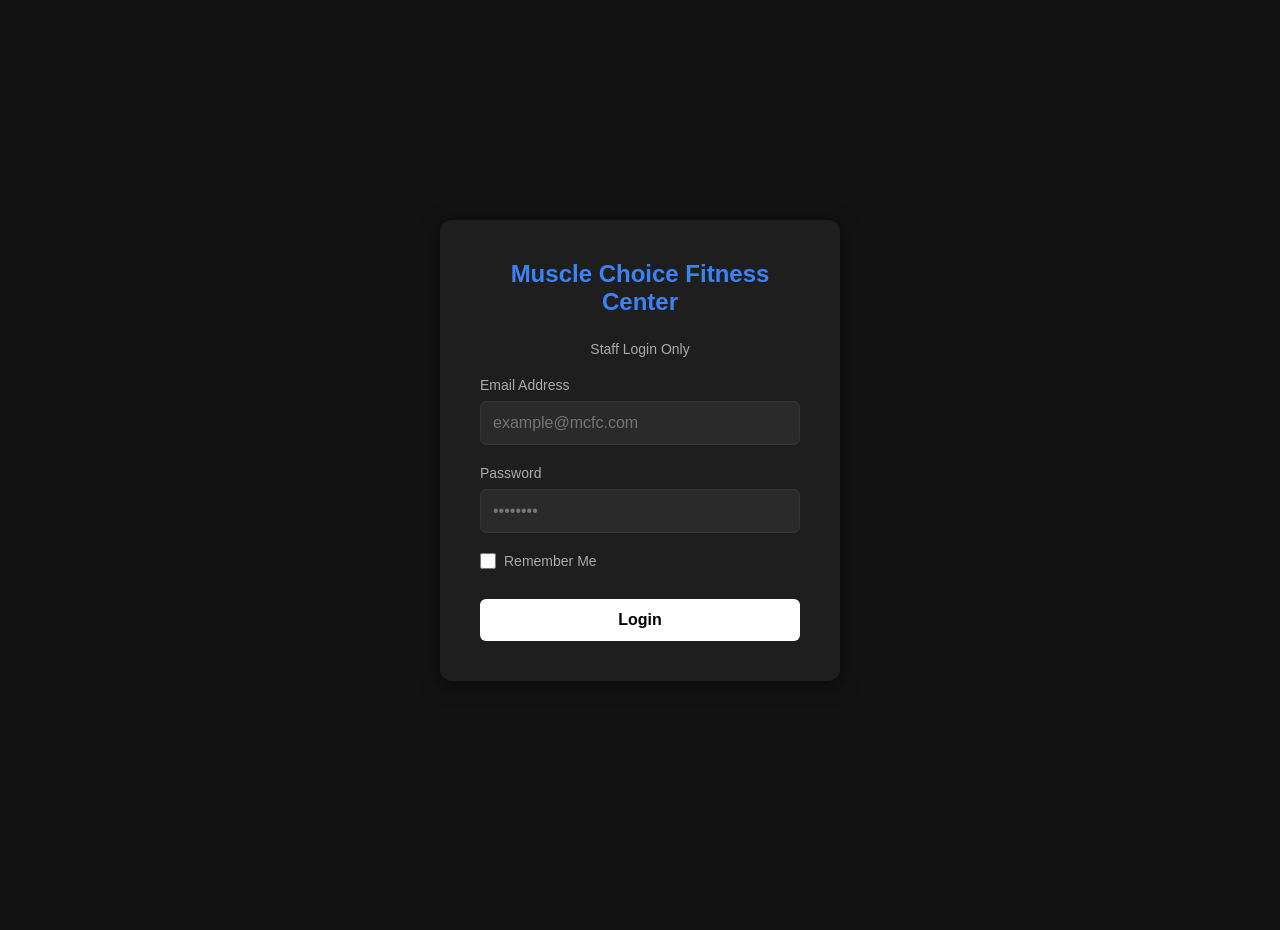
==== commit a3f8bf32: "Update index.html" ====
--- a/index.html
+++ b/index.html
@@ -8,7 +8,7 @@
         :root {
             --bg-color: #121212;
             --card-bg: #1e1e1e;
-            --accent-color: #3b82f6; 
+            --accent-color: #3b82f6; /* Dampata nilpata kala (Blue) */
             --text-color: #ffffff;
             --text-muted: #aaaaaa;
             --border-color: #333333;
@@ -98,7 +98,7 @@
         .data-card img { width: 90px; height: 115px; border-radius: 6px; object-fit: cover; background-color: #333; border: 1px solid var(--border-color); }
         .card-details { flex: 1; }
         
-        .card-details h4 { font-size: 18px; margin-bottom: 8px; color: #60a5fa; font-weight: bold; } 
+        .card-details h4.blue-title { font-size: 18px; margin-bottom: 8px; color: #60a5fa; font-weight: bold; } /* Nilpata kala */
         .data-card p { font-size: 14px; margin-bottom: 5px; color: #ffffff; }
         .data-card p b { font-weight: 600; color: #ffffff; }
         .data-card span { color: var(--text-muted); font-weight: normal; }
@@ -107,7 +107,7 @@
         .btn-sm { padding: 6px 12px; font-size: 12px; font-weight: bold; border-radius: 4px; cursor: pointer; border: none; }
         .btn-edit { background-color: #333; color: white; border: 1px solid #555; }
         .btn-delete { background-color: var(--danger-color); color: white; }
-        .btn-whatsapp { background-color: #25d366; color: white; } 
+        .btn-whatsapp { background-color: #25d366; color: white; } /* WhatsApp button color */
 
         /* Modal Popup */
         .modal { display: none; position: fixed; top: 0; left: 0; width: 100%; height: 100%; background: rgba(0,0,0,0.7); justify-content: center; align-items: center; z-index: 100; }
@@ -148,14 +148,6 @@
             </div>
 
             <button class="btn-block" onclick="handleLogin()">Login</button>
-
-            <!-- Login Details Displayed for Convenience -->
-            <div style="margin-top: 25px; padding-top: 15px; border-top: 1px solid #333; text-align: left; color: var(--text-muted); font-size: 12px;">
-                <p style="font-weight: bold; margin-bottom: 5px; color: var(--accent-color);">Valid Logins:</p>
-                <p>1. Sanjeewa@mcfc.com</p>
-                <p>2. Nadeera@mcfc.com</p>
-                <p style="margin-top: 5px;"><b>Password:</b> mcfc@123</p>
-            </div>
         </div>
     </div>
 
@@ -195,7 +187,8 @@
                     <div class="filter-group"><input type="text" id="search-cust-name" placeholder="Search by name..." oninput="filterCustomers()"></div>
                     <div class="filter-group"><input type="text" id="search-cust-phone" placeholder="Search by phone..." oninput="filterCustomers()"></div>
                 </div>
-                <div class="data-list" id="customer-list-container"></div>
+                <div class="data-list" id="customer-list-container">
+                    </div>
             </section>
 
             <section id="view-memberships" class="view-section">
@@ -219,13 +212,13 @@
                     <button class="btn-danger-block" onclick="filterExpiredMemberships()">All Expired Memberships</button>
                 </div>
 
-                <div class="data-list" id="membership-list-container"></div>
+                <div class="data-list" id="membership-list-container">
+                    </div>
             </section>
 
         </div>
     </div>
 
-    <!-- Customer Modal -->
     <div id="customerModal" class="modal">
         <div class="modal-content">
             <div class="modal-header">
@@ -241,11 +234,13 @@
                 <div class="form-group"><label>Email</label><input type="email" id="cust-email" class="form-control"></div>
                 <div class="form-group"><label>Phone *</label><input type="text" id="cust-phone" class="form-control" required></div>
                 <div class="form-group"><label>WhatsApp</label><input type="text" id="cust-whatsapp" class="form-control"></div>
+                
                 <div class="form-group">
                     <label>Upload Photo</label>
                     <input type="file" id="cust-photo" class="form-control" accept="image/*" onchange="previewImage(this)">
                     <input type="hidden" id="cust-photo-base64">
                 </div>
+                
                 <div class="form-group"><label>Occupation</label><input type="text" id="cust-occupation" class="form-control"></div>
                 <div class="form-group"><label>City</label><input type="text" id="cust-city" class="form-control"></div>
                 <button type="submit" class="btn-block" id="cust-btn-text">Save Customer</button>
@@ -253,7 +248,6 @@
         </div>
     </div>
 
-    <!-- Membership Modal -->
     <div id="membershipModal" class="modal">
         <div class="modal-content">
             <div class="modal-header">
@@ -302,7 +296,6 @@
     </div>
 
     <script>
-        // Load data or initialize empty arrays
         let customers = JSON.parse(localStorage.getItem('mcfc_customers')) || [];
         let memberships = JSON.parse(localStorage.getItem('mcfc_memberships')) || [];
 
@@ -315,33 +308,20 @@
             }
         };
 
-        function initSystem() {
-            updateDashboard();
-            renderCustomers(customers);
-            renderMemberships(memberships);
-        }
-
-        // --- FIXED LOGIN FUNCTION ---
+        // Authentication & Remember Me
         function handleLogin() {
             const email = document.getElementById('login-email').value.trim();
             const pass = document.getElementById('login-pass').value;
             const isRememberChecked = document.getElementById('login-remember').checked;
             const errorDiv = document.getElementById('login-error');
 
-            // Checking the valid usernames and passwords
             if (["Sanjeewa@mcfc.com", "Nadeera@mcfc.com"].includes(email) && pass === "mcfc@123") {
-                errorDiv.style.display = 'none';
-                if (isRememberChecked) {
-                    localStorage.setItem('mcfc_remember_me', 'true');
-                } else {
-                    localStorage.removeItem('mcfc_remember_me');
-                }
+                if (isRememberChecked) localStorage.setItem('mcfc_remember_me', 'true');
+                else localStorage.removeItem('mcfc_remember_me');
                 document.getElementById('login-page').style.display = 'none';
                 document.getElementById('main-system').style.display = 'block';
                 initSystem();
-            } else { 
-                errorDiv.style.display = 'block'; 
-            }
+            } else { errorDiv.style.display = 'block'; }
         }
 
         function handleLogout() {
@@ -352,38 +332,41 @@
             document.getElementById('login-remember').checked = false;
         }
 
+        // Navigation
         function switchView(viewName) {
             document.querySelectorAll('.view-section').forEach(sec => sec.classList.remove('active'));
             document.querySelectorAll('.nav-links button').forEach(btn => btn.classList.remove('active'));
             document.getElementById(`view-${viewName}`).classList.add('active');
             document.getElementById(`nav-${viewName}`).classList.add('active');
-            
             if(viewName === 'dashboard') updateDashboard();
             if(viewName === 'memberships') renderMemberships(memberships);
-            if(viewName === 'customers') renderCustomers(customers);
-        }
-
+        }
+
+        // Auto End-Date
         function calculateEndDate() {
             const startDateVal = document.getElementById('mem-start-date').value;
             const type = document.getElementById('mem-type').value;
             const endDateInput = document.getElementById('mem-end-date');
             if (!startDateVal || !type) return;
-            
             let startDate = new Date(startDateVal);
             if (type === "Month") startDate.setMonth(startDate.getMonth() + 1);
             else if (type === "3 months") startDate.setMonth(startDate.getMonth() + 3);
             else if (type === "6 months") startDate.setMonth(startDate.getMonth() + 6);
             else if (type === "Annual") startDate.setFullYear(startDate.getFullYear() + 1);
-            
             endDateInput.value = startDate.toISOString().split('T')[0];
         }
 
-        // --- MODAL FUNCTIONS FIXED & COMPLETED ---
+        function openModal(id) { document.getElementById(id).style.display = 'flex'; }
+        function closeModal(id) { 
+            document.getElementById(id).style.display = 'none'; 
+            if(id === 'customerModal') document.getElementById('customerForm').reset();
+            if(id === 'membershipModal') document.getElementById('membershipForm').reset();
+        }
+
         function openCustomerModal() {
             document.getElementById('cust-modal-title').innerText = "Add Customer";
             document.getElementById('cust-btn-text').innerText = "Save Customer";
             document.getElementById('cust-edit-id').value = "";
-            document.getElementById('customerForm').reset();
             openModal('customerModal');
         }
 
@@ -393,35 +376,335 @@
             document.getElementById('mem-edit-id').value = "";
             document.getElementById('mem-search-group').style.display = "block";
             document.getElementById('mem-edit-name-display').style.display = "none";
-            document.getElementById('membershipForm').reset();
+            document.getElementById('mem-cust-search-input').required = true;
             openModal('membershipModal');
         }
 
-        function openModal(id) { document.getElementById(id).style.display = 'flex'; }
-        
-        function closeModal(id) { 
-            document.getElementById(id).style.display = 'none'; 
-            if(id === 'customerModal') document.getElementById('customerForm').reset();
-            if(id === 'membershipModal') {
-                document.getElementById('membershipForm').reset();
-                document.getElementById('search-suggestions').style.display = 'none';
+        function previewImage(input) {
+            const file = input.files[0];
+            if (file) {
+                const reader = new FileReader();
+                reader.onload = function(e) { document.getElementById('cust-photo-base64').value = e.target.result; }
+                reader.readAsDataURL(file);
             }
         }
 
-        // Placeholder UI Render functions to keep code working without errors
+        // Customer Operations
+        function saveCustomer(e) {
+            e.preventDefault();
+            const editId = document.getElementById('cust-edit-id').value;
+            const photoBase64 = document.getElementById('cust-photo-base64').value;
+
+            const customerData = {
+                fname: document.getElementById('cust-fname').value,
+                lname: document.getElementById('cust-lname').value,
+                dob: document.getElementById('cust-dob').value,
+                gender: document.getElementById('cust-gender').value,
+                email: document.getElementById('cust-email').value,
+                phone: document.getElementById('cust-phone').value,
+                whatsapp: document.getElementById('cust-whatsapp').value,
+                occupation: document.getElementById('cust-occupation').value,
+                city: document.getElementById('cust-city').value,
+            };
+
+            if (editId) {
+                let index = customers.findIndex(c => c.id === editId);
+                customers[index] = { ...customers[index], ...customerData, photo: photoBase64 ? photoBase64 : customers[index].photo };
+                
+                // Update photo and name in existing memberships if changed
+                memberships.forEach(m => {
+                    if(m.customerUniqueId === editId) {
+                        m.customerName = `${customerData.fname} ${customerData.lname}`;
+                        m.customerPhoto = photoBase64 ? photoBase64 : m.customerPhoto;
+                    }
+                });
+                localStorage.setItem('mcfc_memberships', JSON.stringify(memberships));
+            } else {
+                const newCust = {
+                    id: 'CUST-' + Math.floor(1000 + Math.random() * 9000),
+                    ...customerData,
+                    photo: photoBase64 || '',
+                    dateAdded: new Date().toISOString().split('T')[0]
+                };
+                customers.push(newCust);
+            }
+            localStorage.setItem('mcfc_customers', JSON.stringify(customers));
+            closeModal('customerModal');
+            renderCustomers(customers);
+            renderMemberships(memberships);
+        }
+
+        function editCustomer(id) {
+            const c = customers.find(cust => cust.id === id);
+            if (!c) return;
+            document.getElementById('cust-modal-title').innerText = "Edit Customer Details";
+            document.getElementById('cust-btn-text').innerText = "Update Customer";
+            document.getElementById('cust-edit-id').value = c.id;
+            document.getElementById('cust-fname').value = c.fname;
+            document.getElementById('cust-lname').value = c.lname;
+            document.getElementById('cust-dob').value = c.dob;
+            document.getElementById('cust-gender').value = c.gender;
+            document.getElementById('cust-email').value = c.email;
+            document.getElementById('cust-phone').value = c.phone;
+            document.getElementById('cust-whatsapp').value = c.whatsapp;
+            document.getElementById('cust-occupation').value = c.occupation;
+            document.getElementById('cust-city').value = c.city;
+            document.getElementById('cust-photo-base64').value = c.photo || '';
+            openModal('customerModal');
+        }
+
+        function deleteCustomer(id) {
+            if (confirm("Are you sure you want to delete this customer?")) {
+                customers = customers.filter(c => c.id !== id);
+                localStorage.setItem('mcfc_customers', JSON.stringify(customers));
+                renderCustomers(customers);
+            }
+        }
+
+        function renderCustomers(list) {
+            const container = document.getElementById('customer-list-container');
+            container.innerHTML = '';
+            list.forEach(c => {
+                const imgTag = c.photo ? `<img src="${c.photo}">` : `<img src="data:image/svg+xml;utf8,<svg xmlns='http://www.w3.org/2000/svg' width='100' height='100' viewBox='0 0 24 24' fill='gray'><path d='M12 12c2.21 0 4-1.79 4-4s-1.79-4-4-4-4 1.79-4 4 1.79 4 4 4zm0 2c-2.67 0-8 1.34-8 4v2h16v-2c0-2.66-5.33-4-8-4z'/></svg>">`;
+                container.innerHTML += `
+                    <div class="data-card">
+                        ${imgTag}
+                        <div class="card-details">
+                            <h4>${c.fname} ${c.lname}</h4>
+                            <p><span>ID:</span> ${c.id} | <span>Added:</span> ${c.dateAdded}</p>
+                            <p><span>Phone:</span> ${c.phone}</p>
+                            <p><span>WhatsApp:</span> ${c.whatsapp || 'N/A'}</p>
+                            <p><span>Email:</span> ${c.email || 'N/A'}</p>
+                            <p><span>City:</span> ${c.city || 'N/A'}</p>
+                            <div class="card-actions">
+                                <button class="btn-sm btn-edit" onclick="editCustomer('${c.id}')">Edit</button>
+                                <button class="btn-sm btn-delete" onclick="deleteCustomer('${c.id}')">Delete</button>
+                            </div>
+                        </div>
+                    </div>`;
+            });
+        }
+
+        function filterCustomers() {
+            const nameQ = document.getElementById('search-cust-name').value.toLowerCase();
+            const phoneQ = document.getElementById('search-cust-phone').value;
+            const filtered = customers.filter(c => (`${c.fname} ${c.lname}`.toLowerCase().includes(nameQ)) && (c.phone.includes(phoneQ)));
+            renderCustomers(filtered);
+        }
+
+        // Membership Search Logic
+        function searchCustomerForMembership(val) {
+            const box = document.getElementById('search-suggestions');
+            if (val.length < 1) { box.style.display = 'none'; return; }
+            const matches = customers.filter(c => `${c.fname} ${c.lname}`.toLowerCase().includes(val.toLowerCase()) || c.phone.includes(val));
+            if(matches.length > 0) {
+                box.innerHTML = '';
+                matches.forEach(c => {
+                    box.innerHTML += `<div class="search-item" onclick="selectCustomerForMembership('${c.id}', '${c.fname} ${c.lname} (${c.phone})')">${c.fname} ${c.lname} - ${c.phone}</div>`;
+                });
+                box.style.display = 'block';
+            } else { box.style.display = 'none'; }
+        }
+
+        function selectCustomerForMembership(id, text) {
+            document.getElementById('mem-cust-search-input').value = text;
+            document.getElementById('mem-selected-cust-id').value = id;
+            document.getElementById('search-suggestions').style.display = 'none';
+        }
+
+        // Membership Operations (Add / Edit / Delete)
+        function saveMembership(e) {
+            e.preventDefault();
+            const editId = document.getElementById('mem-edit-id').value;
+
+            if (editId) {
+                let index = memberships.findIndex(m => m.id == editId);
+                if (index !== -1) {
+                    memberships[index].type = document.getElementById('mem-type').value;
+                    memberships[index].startDate = document.getElementById('mem-start-date').value;
+                    memberships[index].endDate = document.getElementById('mem-end-date').value;
+                    memberships[index].amount = parseFloat(document.getElementById('mem-amount').value);
+                    memberships[index].payment = document.getElementById('mem-payment').value;
+                    memberships[index].notes = document.getElementById('mem-notes').value;
+                }
+            } else {
+                const custId = document.getElementById('mem-selected-cust-id').value;
+                const customer = customers.find(c => c.id === custId);
+                if(!customer) { alert("Please select a valid customer from search!"); return; }
+
+                // Wenascoma 2: Parana membership eka thiyenawanam eka filter karala nathi karala dagnnawa aluth eka danna kalin
+                memberships = memberships.filter(m => m.customerUniqueId !== customer.id);
+
+                const newMem = {
+                    id: 'MEM-' + Math.floor(1000 + Math.random() * 9000),
+                    customerUniqueId: customer.id,
+                    customerName: `${customer.fname} ${customer.lname}`,
+                    customerPhoto: customer.photo || '',
+                    customerPhone: customer.phone, // Message yawanna save karagannawa
+                    type: document.getElementById('mem-type').value,
+                    startDate: document.getElementById('mem-start-date').value,
+                    endDate: document.getElementById('mem-end-date').value,
+                    amount: parseFloat(document.getElementById('mem-amount').value),
+                    payment: document.getElementById('mem-payment').value,
+                    notes: document.getElementById('mem-notes').value,
+                    dateAdded: new Date().toISOString().split('T')[0]
+                };
+                memberships.push(newMem);
+            }
+            localStorage.setItem('mcfc_memberships', JSON.stringify(memberships));
+            closeModal('membershipModal');
+            renderMemberships(memberships);
+        }
+
+        function editMembership(id) {
+            const m = memberships.find(mem => mem.id === id);
+            if (!m) return;
+            document.getElementById('mem-modal-title').innerText = "Edit Membership Details";
+            document.getElementById('mem-btn-text').innerText = "Update Membership";
+            document.getElementById('mem-edit-id').value = m.id;
+            
+            document.getElementById('mem-search-group').style.display = "none";
+            document.getElementById('mem-cust-search-input').required = false;
+            document.getElementById('mem-edit-name-display').style.display = "block";
+            document.getElementById('mem-readonly-name').value = m.customerName;
+
+            document.getElementById('mem-type').value = m.type;
+            document.getElementById('mem-start-date').value = m.startDate;
+            document.getElementById('mem-end-date').value = m.endDate;
+            document.getElementById('mem-amount').value = m.amount;
+            document.getElementById('mem-payment').value = m.payment;
+            document.getElementById('mem-notes').value = m.notes || '';
+            openModal('membershipModal');
+        }
+
+        function deleteMembership(id) {
+            if (confirm("Are you sure you want to delete this membership record?")) {
+                memberships = memberships.filter(m => m.id !== id);
+                localStorage.setItem('mcfc_memberships', JSON.stringify(memberships));
+                renderMemberships(memberships);
+            }
+        }
+
+        // Wenascoma 1: WhatsApp automated message helper logic
+        function sendRenewMessage(id) {
+            const m = memberships.find(mem => mem.id === id);
+            if(!m) return;
+
+            // Customer find karagannawa custom notification hadanna
+            const customer = customers.find(c => c.id === m.customerUniqueId);
+            const targetPhone = customer && customer.whatsapp ? customer.whatsapp : (m.customerPhone || '');
+            
+            const message = `Hello ${m.customerName},\n\nYour Muscle Choice Fitness Center membership (${m.type}) has expired on ${m.endDate}.\n\nPlease visit the gym center to renew your membership.\nThank you!`;
+            const encodedMessage = encodeURIComponent(message);
+            
+            // Oyage WhatsApp ekata message eka text ekak widiyata open wenawa
+            window.open(`https://wa.me/?text=${encodedMessage}`, '_blank');
+        }
+
+        function renderMemberships(list) {
+            const container = document.getElementById('membership-list-container');
+            container.innerHTML = '';
+            
+            const todayStr = new Date().toISOString().split('T')[0];
+
+            list.forEach(m => {
+                const isExpired = m.endDate < todayStr;
+                const statusBadge = isExpired 
+                    ? `<span style="color: #ff4d4d; font-weight: bold;">[EXPIRED]</span>` 
+                    : `<span style="color: #4ade80; font-weight: bold;">[ACTIVE]</span>`;
+
+                const imgTag = m.customerPhoto ? `<img src="${m.customerPhoto}">` : `<img src="data:image/svg+xml;utf8,<svg xmlns='http://www.w3.org/2000/svg' width='100' height='100' viewBox='0 0 24 24' fill='gray'><path d='M12 12c2.21 0 4-1.79 4-4s-1.79-4-4-4-4 1.79-4 4 1.79 4 4 4zm0 2c-2.67 0-8 1.34-8 4v2h16v-2c0-2.66-5.33-4-8-4z'/></svg>">`;
+                
+                // Expired nam pamanak WhatsApp share button eka hadanawa
+                const whatsappBtn = isExpired 
+                    ? `<button class="btn-sm btn-whatsapp" onclick="sendRenewMessage('${m.id}')">Send Renew Message</button>` 
+                    : '';
+
+                container.innerHTML += `
+                    <div class="data-card" style="${isExpired ? 'border-color: var(--danger-color);' : ''}">
+                        ${imgTag}
+                        <div class="card-details">
+                            <h4 class="blue-title">${m.customerName} ${statusBadge}</h4>
+                            <p><span>Mem ID:</span> ${m.id} | <span>Cust ID:</span> ${m.customerUniqueId}</p>
+                            <p><span>Type:</span> <b>${m.type}</b></p>
+                            <p><span>Duration:</span> ${m.startDate} <b>to</b> ${m.endDate}</p>
+                            <p><span>Amount:</span> LKR ${m.amount.toLocaleString()} (${m.payment})</p>
+                            <p><span>Notes:</span> ${m.notes || 'None'}</p>
+                            <div class="card-actions">
+                                <button class="btn-sm btn-edit" onclick="editMembership('${m.id}')">Edit</button>
+                                <button class="btn-sm btn-delete" onclick="deleteMembership('${m.id}')">Delete</button>
+                                ${whatsappBtn}
+                            </div>
+                        </div>
+                    </div>`;
+            });
+        }
+
+        // Filtering Memberships
+        function filterMembershipsByDate() {
+            const startVal = document.getElementById('filter-mem-start').value;
+            const endVal = document.getElementById('filter-mem-end').value;
+            
+            if(!startVal || !endVal) {
+                alert("Please select both Start and End dates to filter!");
+                return;
+            }
+
+            const filtered = memberships.filter(m => m.startDate >= startVal && m.endDate <= endVal);
+            renderMemberships(filtered);
+        }
+
+        function filterExpiredMemberships() {
+            const todayStr = new Date().toISOString().split('T')[0];
+            const filtered = memberships.filter(m => m.endDate < todayStr);
+            renderMemberships(filtered);
+        }
+
+        // Dashboard Calculation Logic
         function updateDashboard() {
+            const todayStr = new Date().toISOString().split('T')[0];
+            const thisMonthPrefix = todayStr.substring(0, 7); // Format: YYYY-MM
+
+            // 1. New Customers Calculations
+            const todayCust = customers.filter(c => c.dateAdded === todayStr).length;
+            const monthCust = customers.filter(c => c.dateAdded && c.dateAdded.startsWith(thisMonthPrefix)).length;
+
+            // 2. Memberships & Revenue Calculations
+            let todayMemCount = 0;
+            let todayRevSum = 0;
+            let monthMemCount = 0;
+            let monthRevSum = 0;
+
+            memberships.forEach(m => {
+                if(m.dateAdded === todayStr) {
+                    todayMemCount++;
+                    todayRevSum += m.amount;
+                }
+                if(m.dateAdded && m.dateAdded.startsWith(thisMonthPrefix)) {
+                    monthMemCount++;
+                    monthRevSum += m.amount;
+                }
+            });
+
+            // 3. Update DOM Elements
+            document.getElementById('dash-today-cust').innerText = todayCust;
+            document.getElementById('dash-today-mem').innerText = todayMemCount;
+            document.getElementById('dash-today-rev').innerText = todayRevSum.toLocaleString();
+
+            document.getElementById('dash-month-cust').innerText = monthCust;
+            document.getElementById('dash-month-mem').innerText = monthMemCount;
+            document.getElementById('dash-month-rev').innerText = monthRevSum.toLocaleString();
+
             document.getElementById('dash-total-cust').innerText = customers.length;
             document.getElementById('dash-total-mem').innerText = memberships.length;
         }
-        function renderCustomers(data) { document.getElementById('customer-list-container').innerHTML = `<p style="color:var(--text-muted)">Total Customers Registered: ${data.length}</p>`; }
-        function renderMemberships(data) { document.getElementById('membership-list-container').innerHTML = `<p style="color:var(--text-muted)">Total Memberships Registered: ${data.length}</p>`; }
-        function filterCustomers() {}
-        function filterMembershipsByDate() {}
-        function filterExpiredMemberships() {}
-        function searchCustomerForMembership(val) {}
-        function previewImage(input) {}
-        function saveCustomer(e) { e.preventDefault(); closeModal('customerModal'); }
-        function saveMembership(e) { e.preventDefault(); closeModal('membershipModal'); }
+
+        // System Initialization
+        function initSystem() {
+            renderCustomers(customers);
+            renderMemberships(memberships);
+            updateDashboard();
+        }
     </script>
 </body>
 </html>
